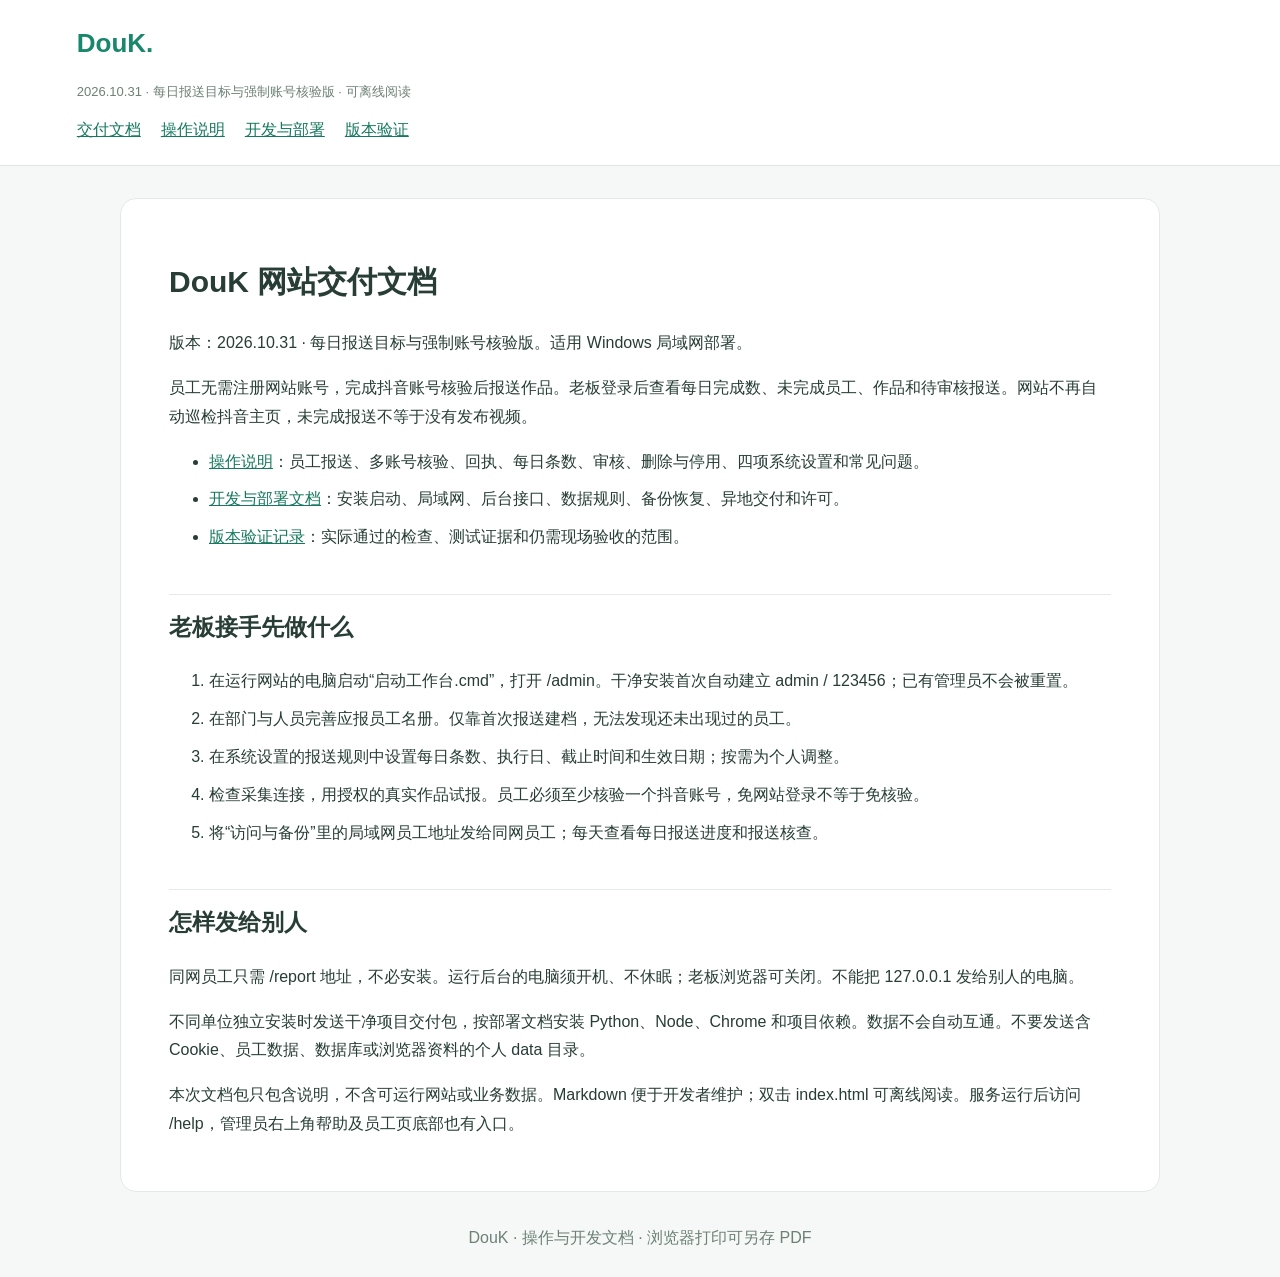
==== DouK-Web/docs/index.html @ aa6a43fc "feat: publish DouK reporting workspace with illustrated guides" ====
<!doctype html><html lang="zh-CN"><head><meta charset="utf-8"><meta name="viewport" content="width=device-width,initial-scale=1"><script>if(location.protocol!=="file:"&&location.pathname==="/help"){const b=document.createElement("base");b.href="/help/";document.head.appendChild(b)}</script><title>DouK · 交付文档</title><style>*{box-sizing:border-box}body{margin:0;background:#f5f8f6;color:#273d36;font:16px/1.8 "Microsoft YaHei",sans-serif}header{background:#fff;border-bottom:1px solid #dce8e1;padding:20px 6vw}header b{font-size:26px;color:#19876b}nav{display:flex;gap:20px;flex-wrap:wrap}a{color:#16795e}main{max-width:1040px;margin:32px auto;background:white;padding:36px 48px;border:1px solid #e1ebe5;border-radius:16px}h1{font-size:30px}h2{margin-top:42px;padding-top:12px;border-top:1px solid #e3ece6;font-size:23px}h3{margin-top:28px}pre{background:#edf4ef;border-radius:10px;padding:18px;overflow:auto;white-space:pre-wrap;word-break:break-word}code{font:14px/1.7 Consolas,monospace}li{margin:9px 0}p{overflow-wrap:anywhere}.meta{color:#6d8176;font-size:13px}footer{max-width:1040px;margin:24px auto;color:#6d8176;text-align:center}@media(max-width:650px){main{margin:12px;padding:22px}h1{font-size:25px}}@media print{body{background:white}header{display:none}main{border:0;margin:0;padding:0;max-width:none}h2{break-after:avoid}pre{break-inside:avoid}a{color:inherit}}</style></head><body><header><b>DouK.</b><p class="meta">2026.10.31 · 每日报送目标与强制账号核验版 · 可离线阅读</p><nav><a href="index.html">交付文档</a><a href="usage.html">操作说明</a><a href="developer.html">开发与部署</a><a href="verification.html">版本验证</a></nav></header><main><h1>DouK 网站交付文档</h1>
<p>版本：2026.10.31 · 每日报送目标与强制账号核验版。适用 Windows 局域网部署。</p>
<p>员工无需注册网站账号，完成抖音账号核验后报送作品。老板登录后查看每日完成数、未完成员工、作品和待审核报送。网站不再自动巡检抖音主页，未完成报送不等于没有发布视频。</p>
<ul>
<li><a href="usage.html">操作说明</a>：员工报送、多账号核验、回执、每日条数、审核、删除与停用、四项系统设置和常见问题。</li>
<li><a href="developer.html">开发与部署文档</a>：安装启动、局域网、后台接口、数据规则、备份恢复、异地交付和许可。</li>
<li><a href="verification.html">版本验证记录</a>：实际通过的检查、测试证据和仍需现场验收的范围。</li>
</ul>
<h2>老板接手先做什么</h2>
<ol>
<li>在运行网站的电脑启动“启动工作台.cmd”，打开 /admin。干净安装首次自动建立 admin / 123456；已有管理员不会被重置。</li>
<li>在部门与人员完善应报员工名册。仅靠首次报送建档，无法发现还未出现过的员工。</li>
<li>在系统设置的报送规则中设置每日条数、执行日、截止时间和生效日期；按需为个人调整。</li>
<li>检查采集连接，用授权的真实作品试报。员工必须至少核验一个抖音账号，免网站登录不等于免核验。</li>
<li>将“访问与备份”里的局域网员工地址发给同网员工；每天查看每日报送进度和报送核查。</li>
</ol>
<h2>怎样发给别人</h2>
<p>同网员工只需 /report 地址，不必安装。运行后台的电脑须开机、不休眠；老板浏览器可关闭。不能把 127.0.0.1 发给别人的电脑。</p>
<p>不同单位独立安装时发送干净项目交付包，按部署文档安装 Python、Node、Chrome 和项目依赖。数据不会自动互通。不要发送含 Cookie、员工数据、数据库或浏览器资料的个人 data 目录。</p>
<p>本次文档包只包含说明，不含可运行网站或业务数据。Markdown 便于开发者维护；双击 index.html 可离线阅读。服务运行后访问 /help，管理员右上角帮助及员工页底部也有入口。</p></main><footer>DouK · 操作与开发文档 · 浏览器打印可另存 PDF</footer></body></html>
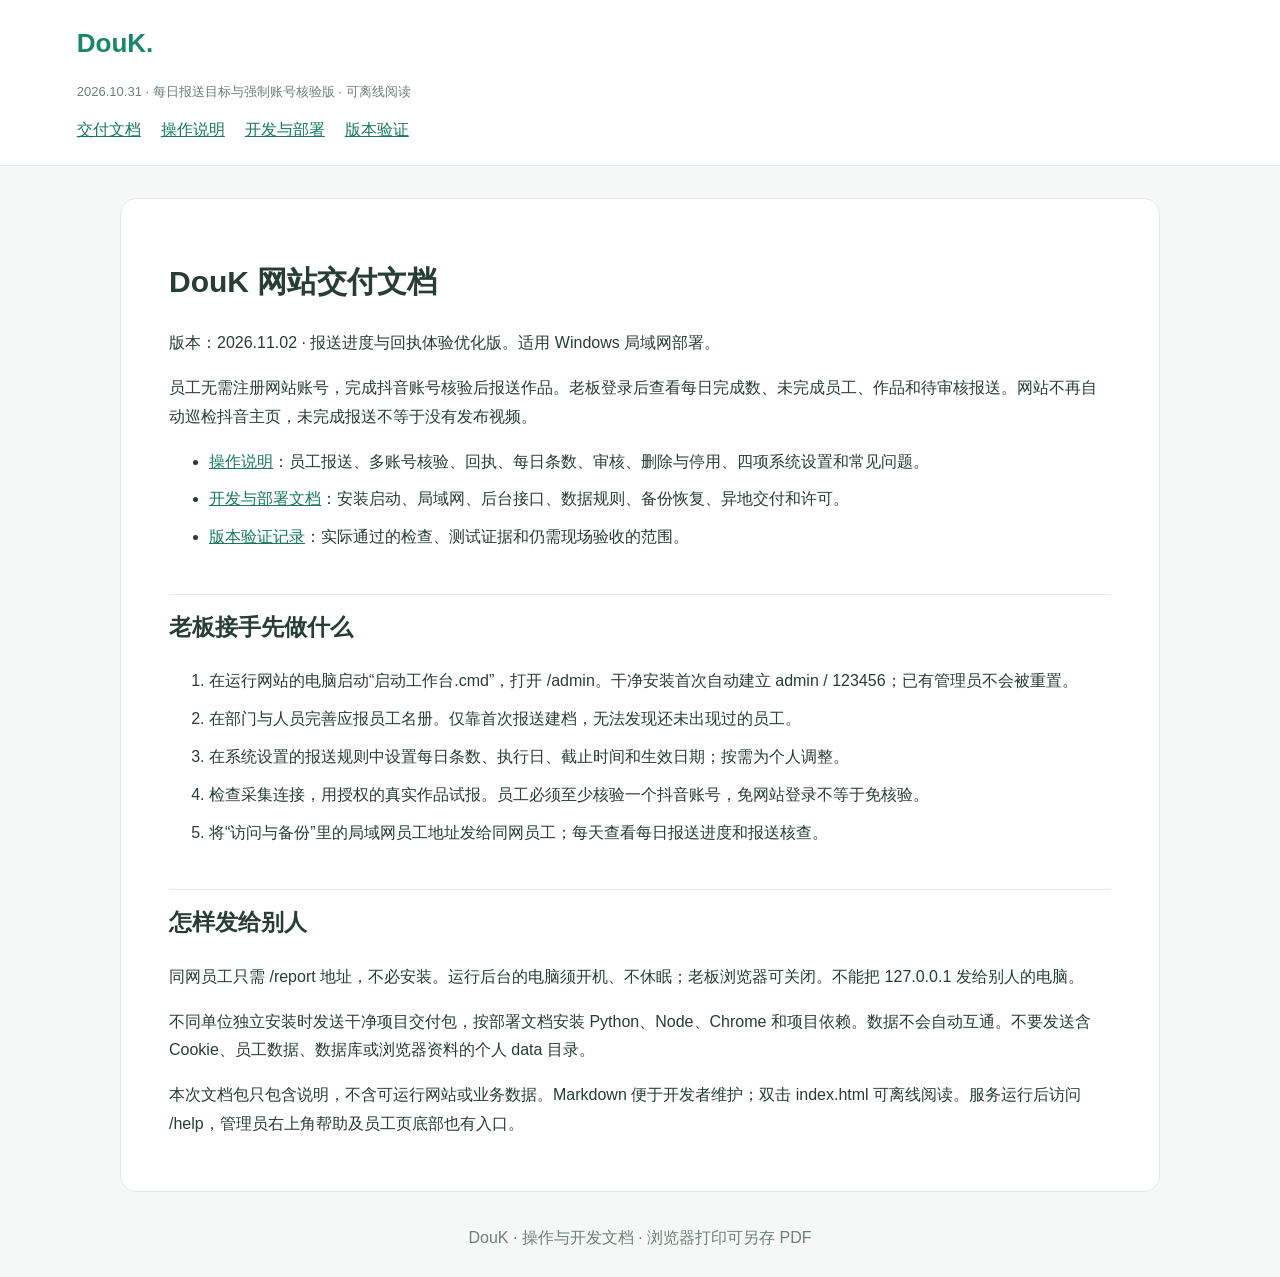
==== commit 69af2b59: "feat: refine reporting progress and add boss desktop launchers" ====
--- a/DouK-Web/docs/index.html
+++ b/DouK-Web/docs/index.html
@@ -1,5 +1,5 @@
 <!doctype html><html lang="zh-CN"><head><meta charset="utf-8"><meta name="viewport" content="width=device-width,initial-scale=1"><script>if(location.protocol!=="file:"&&location.pathname==="/help"){const b=document.createElement("base");b.href="/help/";document.head.appendChild(b)}</script><title>DouK · 交付文档</title><style>*{box-sizing:border-box}body{margin:0;background:#f5f8f6;color:#273d36;font:16px/1.8 "Microsoft YaHei",sans-serif}header{background:#fff;border-bottom:1px solid #dce8e1;padding:20px 6vw}header b{font-size:26px;color:#19876b}nav{display:flex;gap:20px;flex-wrap:wrap}a{color:#16795e}main{max-width:1040px;margin:32px auto;background:white;padding:36px 48px;border:1px solid #e1ebe5;border-radius:16px}h1{font-size:30px}h2{margin-top:42px;padding-top:12px;border-top:1px solid #e3ece6;font-size:23px}h3{margin-top:28px}pre{background:#edf4ef;border-radius:10px;padding:18px;overflow:auto;white-space:pre-wrap;word-break:break-word}code{font:14px/1.7 Consolas,monospace}li{margin:9px 0}p{overflow-wrap:anywhere}.meta{color:#6d8176;font-size:13px}footer{max-width:1040px;margin:24px auto;color:#6d8176;text-align:center}@media(max-width:650px){main{margin:12px;padding:22px}h1{font-size:25px}}@media print{body{background:white}header{display:none}main{border:0;margin:0;padding:0;max-width:none}h2{break-after:avoid}pre{break-inside:avoid}a{color:inherit}}</style></head><body><header><b>DouK.</b><p class="meta">2026.10.31 · 每日报送目标与强制账号核验版 · 可离线阅读</p><nav><a href="index.html">交付文档</a><a href="usage.html">操作说明</a><a href="developer.html">开发与部署</a><a href="verification.html">版本验证</a></nav></header><main><h1>DouK 网站交付文档</h1>
-<p>版本：2026.10.31 · 每日报送目标与强制账号核验版。适用 Windows 局域网部署。</p>
+<p>版本：2026.11.02 · 报送进度与回执体验优化版。适用 Windows 局域网部署。</p>
 <p>员工无需注册网站账号，完成抖音账号核验后报送作品。老板登录后查看每日完成数、未完成员工、作品和待审核报送。网站不再自动巡检抖音主页，未完成报送不等于没有发布视频。</p>
 <ul>
 <li><a href="usage.html">操作说明</a>：员工报送、多账号核验、回执、每日条数、审核、删除与停用、四项系统设置和常见问题。</li>
